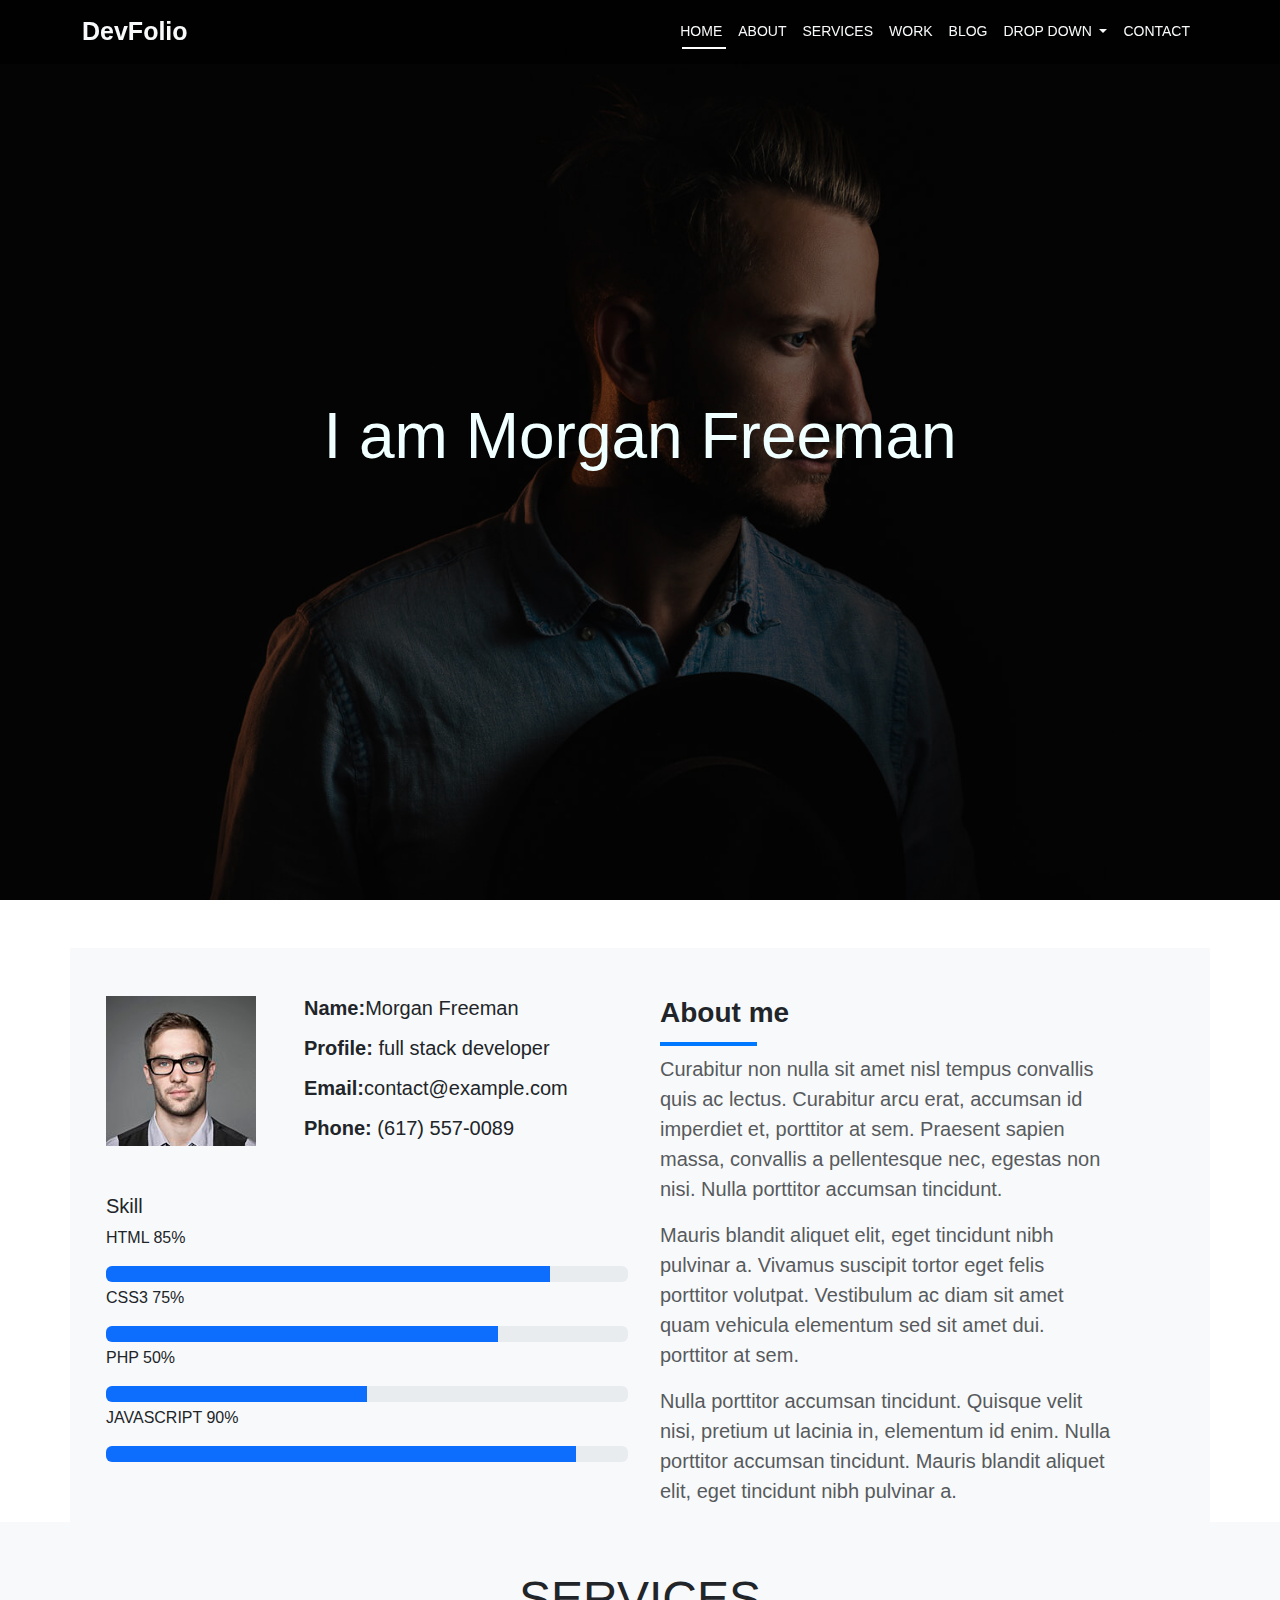
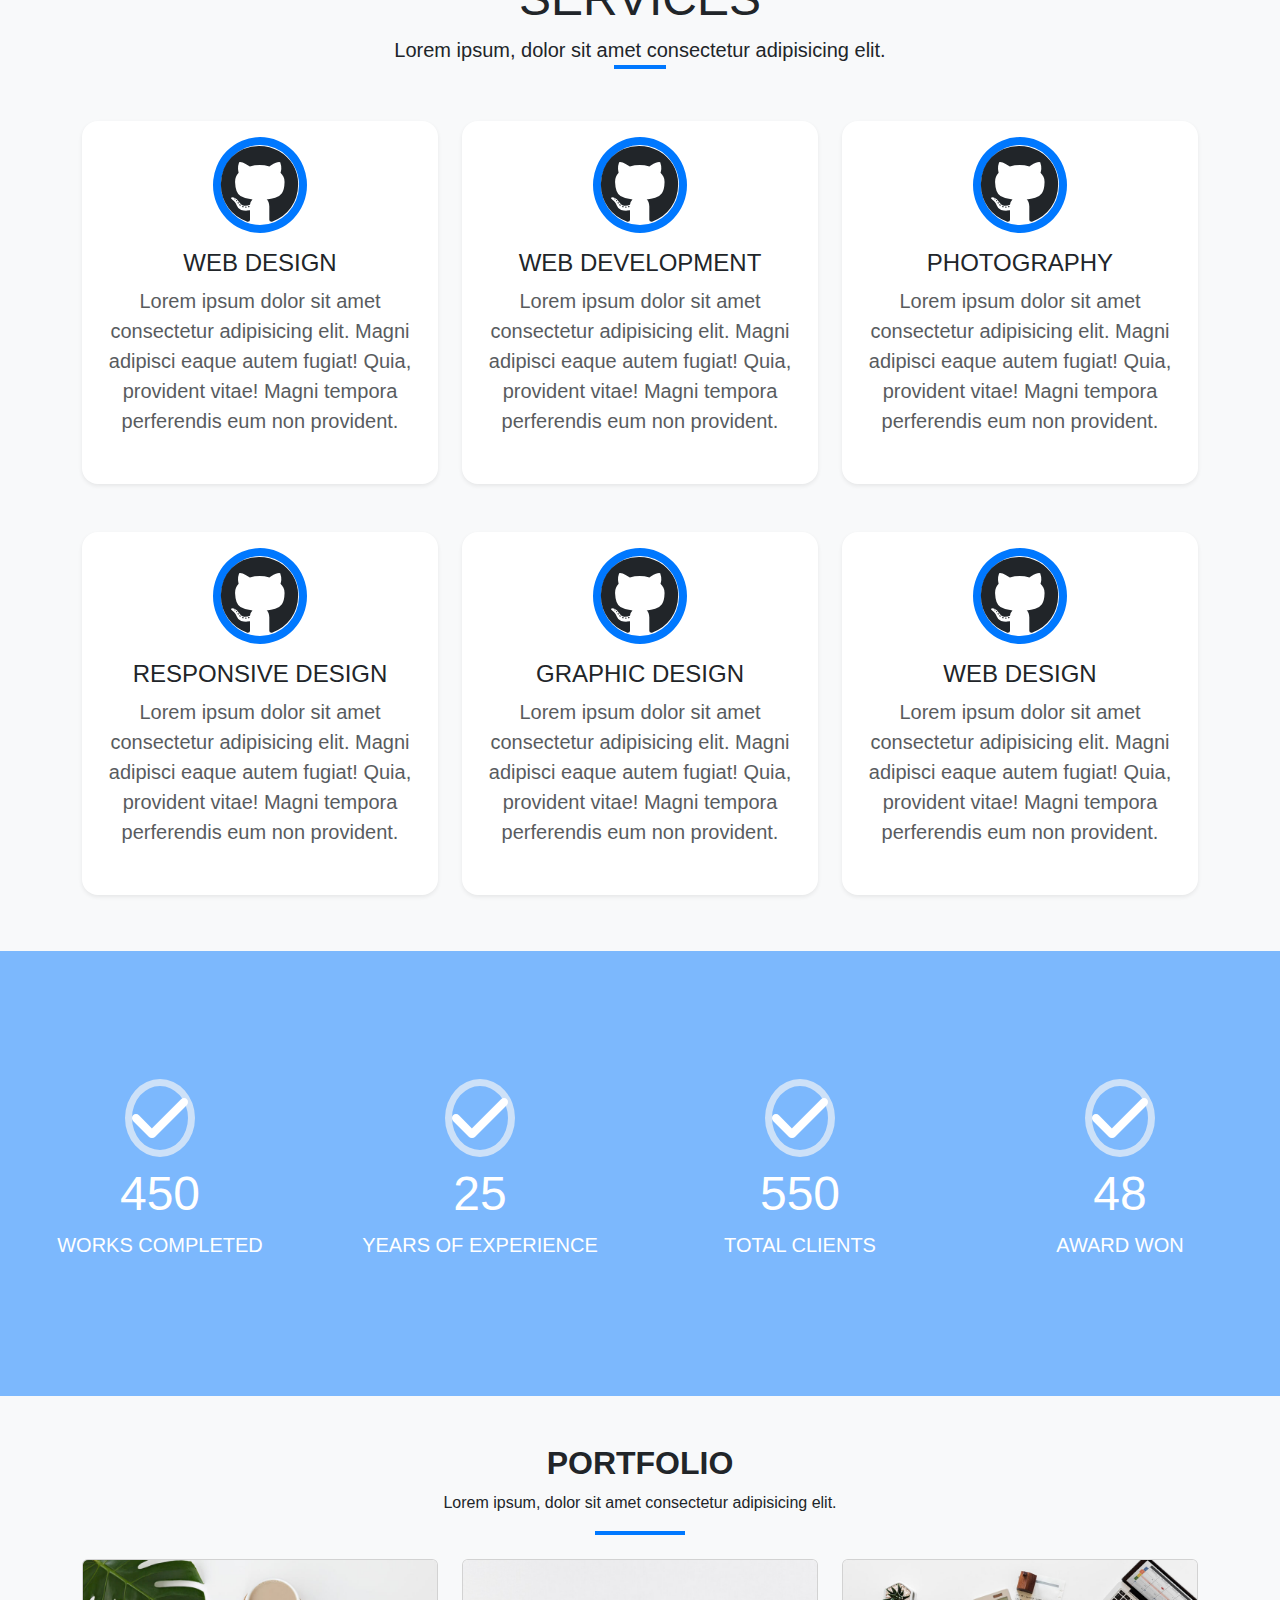
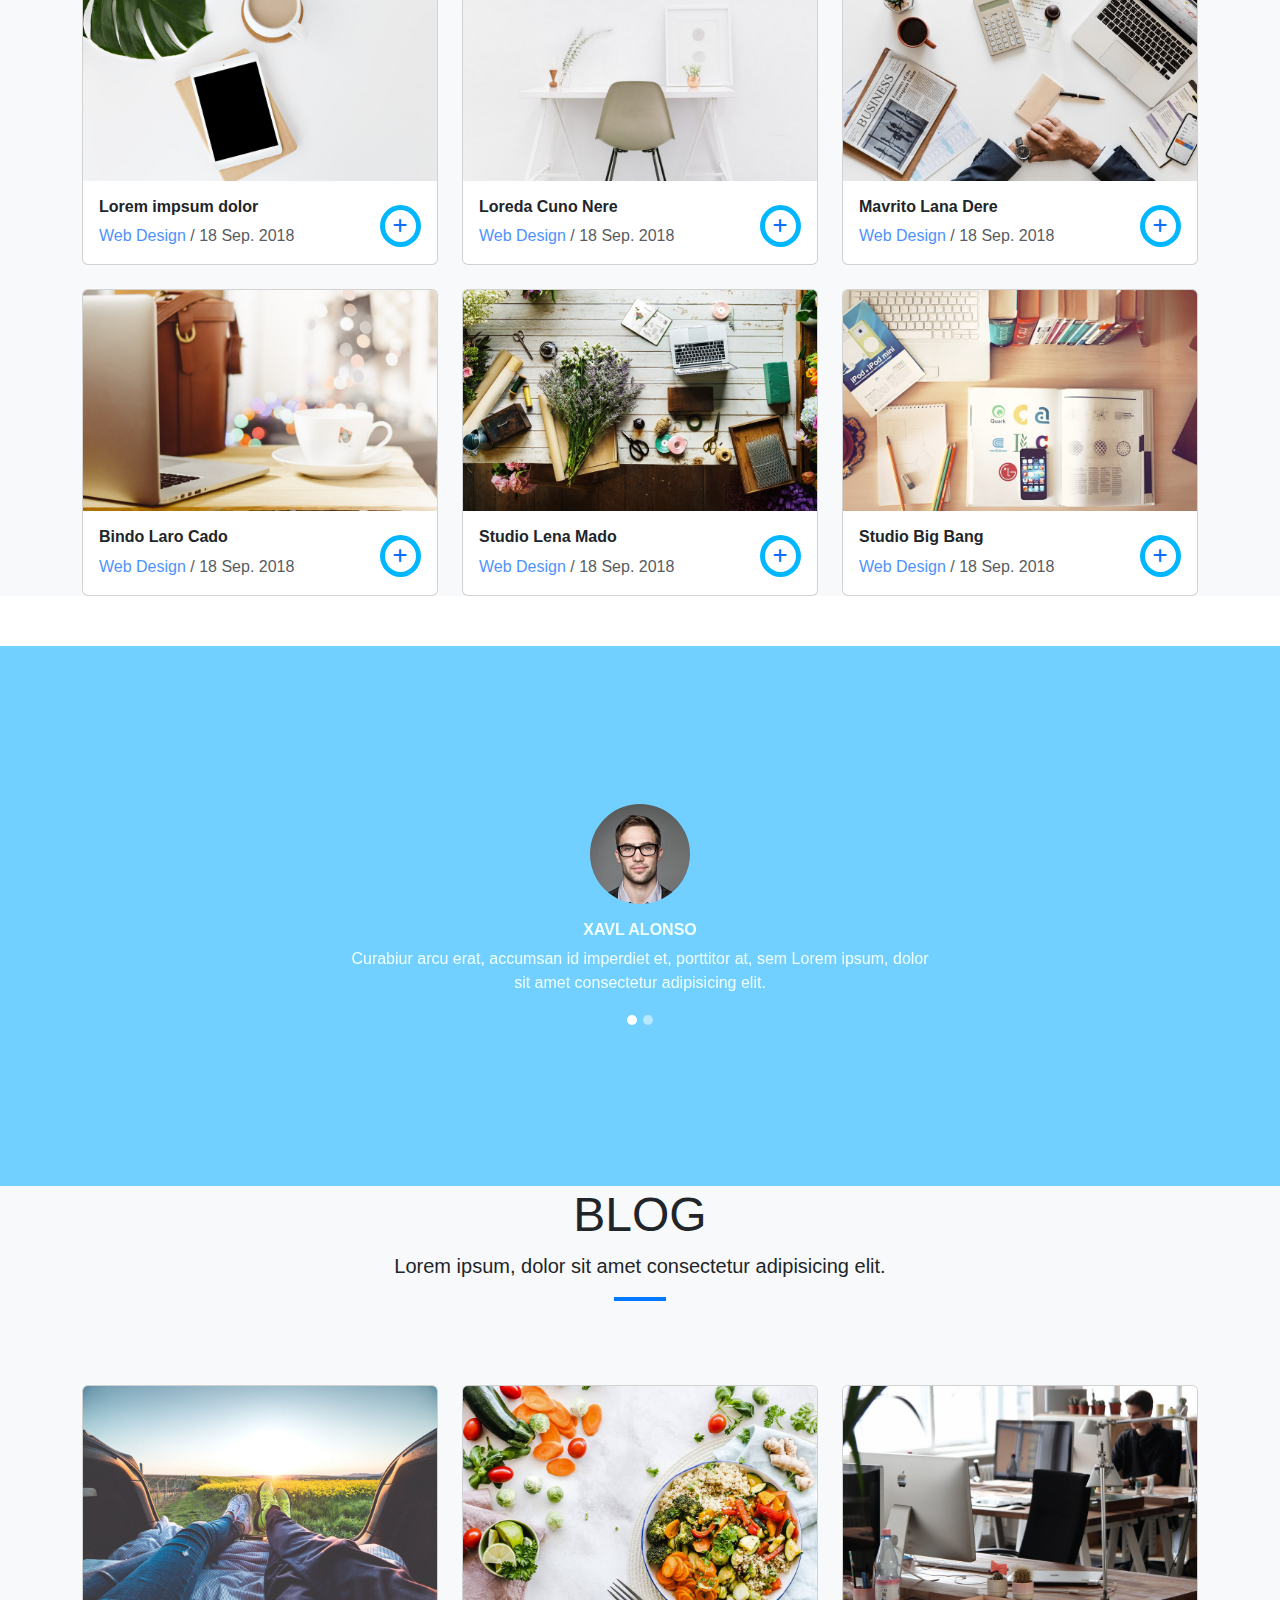
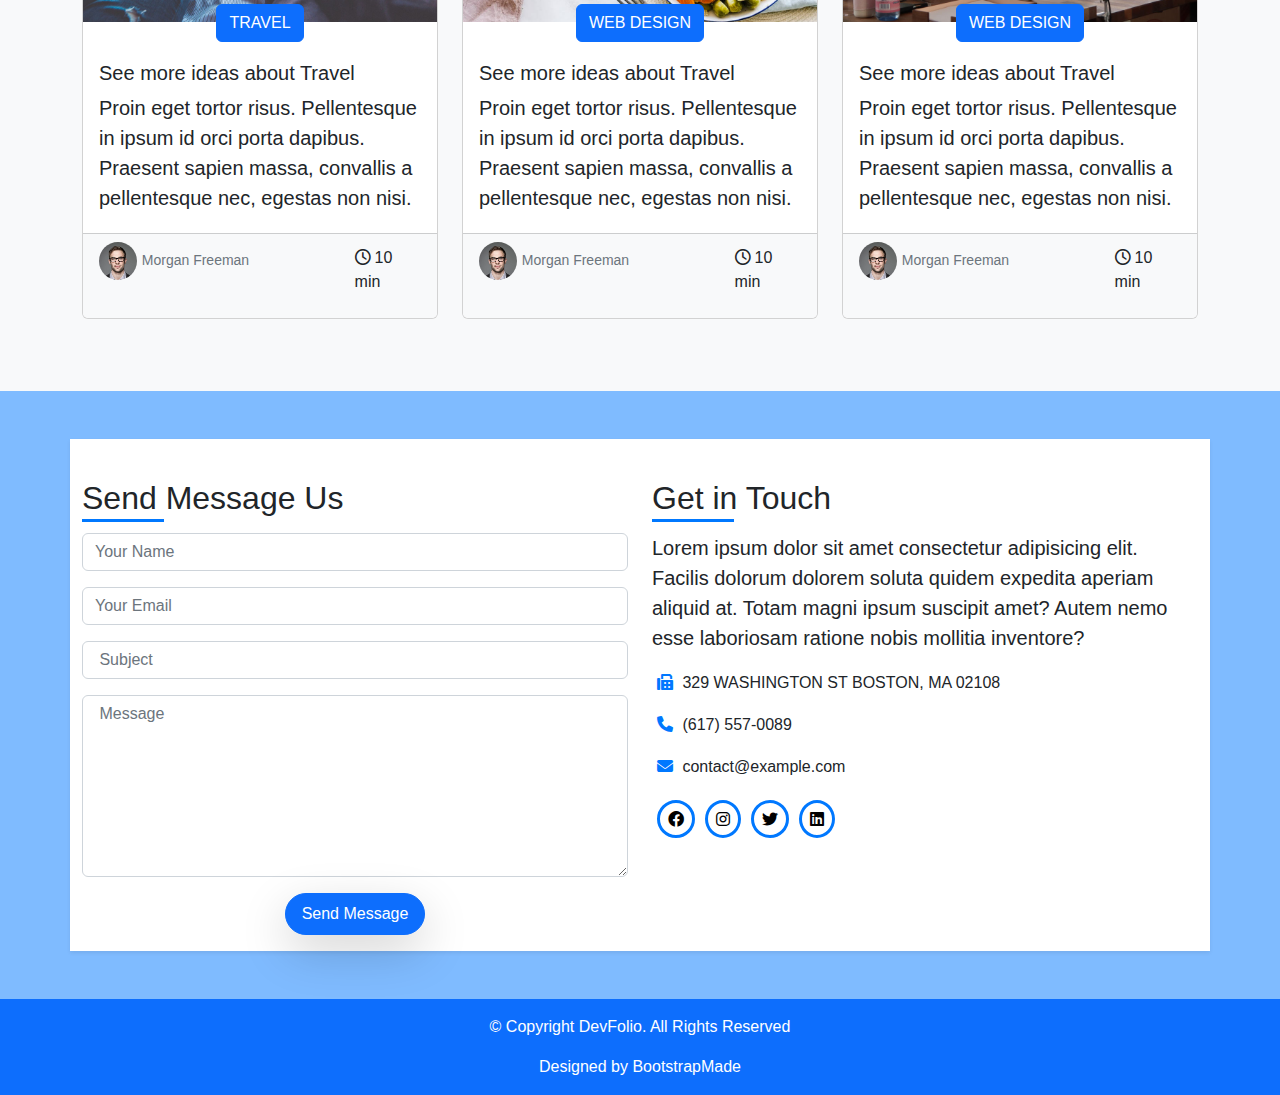
==== index.html @ 90886a92 "first commit" ====
<html>
    <head>
        <meta http-equiv="Content-Type" content="text/html;charset=UTF-8">
        <link rel="stylesheet" href="css/all.min.css">
        <link rel="stylesheet" href="css/normalize.css">
        <link rel="stylesheet" href="css/bootstrap.min.css">
        <link rel="stylesheet" href="css/style.css">
      <title>fahmy</title>
    </head>
    <body>
        <!-- start-nav -->
        <nav class="navbar fixed-top navbar-expand-lg  ">
          <div class="container ">
              <a class="navbar-brand text-light" href="#">DevFolio</a>
              <button class="navbar-toggler text-bg-light" type="button" data-bs-toggle="collapse"
                  data-bs-target="#navbarSupportedContent" aria-controls="navbarSupportedContent" aria-expanded="false"
                  aria-label="Toggle navigation">
                  <span class="navbar-toggler-icon"></span>
              </button>
              <div class="collapse text-white navbar-collapse" id="navbarSupportedContent">
                  <ul class="navbar-nav ms-auto  mb-2 mb-lg-0">
                      <li class="nav-item">
                          <a class="nav-link  text-light active" aria-current="page" href="#Home">HOME</a>
                      </li>
                      <li class="nav-item">
                          <a class="nav-link  text-light" href="#ABOUT">ABOUT</a>
                      </li>
                      <li class="nav-item">
                          <a class="nav-link  text-light" href="#SERVICES">SERVICES</a>
                      </li>
                      <li class="nav-item">
                          <a class="nav-link  text-light" href="#WORK">WORK</a>
                      </li>
                      <li class="nav-item">
                          <a class="nav-link  text-light" href="#BLOG">BLOG</a>
                      </li>
  
                      <li class="nav-item dropdown">
                          <a class="nav-link dropdown-toggle  text-light" href="#" role="button" data-bs-toggle="dropdown"
                              aria-expanded="false">
                              DROP DOWN
                          </a>
                          <ul class="dropdown-menu">
                              <li><a class="dropdown-item " href="#"> Drop Down 1</a></li>
                              <a class="nav-link dropdown-toggle  " href="#" role="button" data-bs-toggle="dropdown"
                                  aria-expanded="false">
                                  Deep Drop Down
                              </a>
                              <li><a class="dropdown-item" href="#"> Drop Down 2</a></li>
                              <li><a class="dropdown-item" href="#"> Drop Down 3</a></li>
                              <li><a class="dropdown-item" href="#"> Drop Down 4</a></li>
                          </ul>
                      </li>
                      <li class="nav-item">
                          <a class="nav-link  text-light" href="#CONTACT">CONTACT</a>
                      </li>
  
                  </ul>
              </div>
          </div>
      </nav>
        <!-- end nav -->
        <!-- start header -->
        <header >
            <div class="section ">
            <div class=" container w-100 h-100 text-center d-flex align-items-center  justify-content-center ">
                <div class="row  justify-content-center ">
                    <div class="col-md-12 pb-1  " >
                        <h1 class="fa-4x p-1">I am Morgan Freeman</h1>
                    </div>
                    <div class="col-md-5  ">
                        <p></p>
                    </div>
                </div>
            </div>
            </div>
        </header>
        <!-- end header -->
        <!-- start ABOUT -->
        <section class="About bg-white " id="ABOUT">
            <div class="container bg-light   mt-2 ">
              <div class="row mt-5">
                
                <div class="col-md-6 col-sm-12">
                  <div class="text d-flex">
                  
                  <img src="assignment6-images/testimonial-2.jpg" class="w-20  pt-5 ps-4 pb-5 rounded-3" alt="">
                  
                  
                
                   <div class="fot pt-5 ps-5">
                  <h5 class="fw-bolder">     Name:<span class="lead">Morgan Freeman</span></h5> 
                  <h5 class="fw-bolder pt-2">Profile: <span class="lead">full stack developer</span></h5> 
                  <h5 class="fw-bolder pt-2">Email:<span class="lead">contact@example.com</span></h5> 
                  <h5 class="fw-bolder pt-2">Phone: <span class="lead">(617) 557-0089</span></h5> 
                   </div>
                </div>
                  
                  <div class="text mb-1 ms-4">
                    <h5>Skill</h5>
                  <p>HTML 85%</p>
                <div class=" progress ">
                  <div class="progress-bar lead" role="progressbar" aria-label="Basic example" style="width: 85% " aria-valuenow="25" aria-valuemin="0" aria-valuemax="100"></div>
                </div>
                </div>
                <div class="text mb-1 ms-4">
                  <p>CSS3 75%</p>
                <div class="progress">
                  <div class="progress-bar" role="progressbar" aria-label="Basic example" style="width: 75%" aria-valuenow="25" aria-valuemin="0" aria-valuemax="100"></div>
                </div>
                </div>
                <div class="text mb-1 ms-4">
                  <p>PHP 50%</p>
                <div class="progress"> 
                  <div class="progress-bar" role="progressbar" aria-label="Basic example" style="width: 50%" aria-valuenow="25" aria-valuemin="0" aria-valuemax="100"></div>
                </div>
                </div>
                <div class="text mb-1 ms-4">
                  <p>JAVASCRIPT 90%</p>
                <div class="progress">
                  <div class="progress-bar" role="progressbar" aria-label="Basic example" style="width: 90%" aria-valuenow="25" aria-valuemin="0" aria-valuemax="100"></div>
                </div>
                </div>
                  
                
                  
                

                </div>
                <div class="test col-md-5 col-sm-12 ms-2">
                  <h3 class=" fw-bolder pt-5 pb-1">About me</h3>
                  <div class="lll"></div>
                  <p  class="opacity-75 lead pt-2" >Curabitur non nulla sit amet nisl tempus convallis quis ac lectus. Curabitur arcu erat, accumsan id imperdiet et, porttitor at sem. Praesent sapien massa, convallis a pellentesque nec, egestas non nisi. Nulla porttitor accumsan tincidunt.</p>
                  <p class="opacity-75 lead">Mauris blandit aliquet elit, eget tincidunt nibh pulvinar a. Vivamus suscipit tortor eget felis porttitor volutpat. Vestibulum ac diam sit amet quam vehicula elementum sed sit amet dui. porttitor at sem.</p>
                  <p class="opacity-75 lead" >Nulla porttitor accumsan tincidunt. Quisque velit nisi, pretium ut lacinia in, elementum id enim. Nulla porttitor accumsan tincidunt. Mauris blandit aliquet elit, eget tincidunt nibh pulvinar a.</p>
                </div>
  
            
              </div>
            </div>
          </section>
            <!-- end ABOUT -->
             <!-- start SERVICES -->
             <section id="SERVICES" class="SERVICES -ctextenter py-5 bg-light text-center">
              <div class="address">
                  <h2 class=" fa-3x ">SERVICES</h2>
                  <p class="sr-border lead ">Lorem ipsum, dolor sit amet consectetur adipisicing elit.</p>
              </div>
      
              <div class="container py-4">
                  <div class="row">
                      <div class="col-md-4 my-3    ">
                          <div class="item  border-light bg-white shadow-sm rounded-4 px-3">
                              <i class="fa-brands fa-github fa-5x mt-3 "></i>
                              <h4 class=" pt-3 ">WEB DESIGN</h4>
                              <p class="lead pb-5 opacity-75 ">Lorem ipsum dolor sit amet consectetur
                                  adipisicing elit. Magni adipisci eaque autem
                                  fugiat! Quia, provident vitae! Magni tempora perferendis eum non provident.</p>
                          </div>
      
                      </div>
                      <div class="col-md-4 my-3    ">
                          <div class="item  border-light bg-white shadow-sm rounded-4 px-3">
                              <i class="fa-brands fa-github fa-5x mt-3 "></i>
                              <h4 class=" pt-3 ">WEB DEVELOPMENT</h4>
                              <p class="lead pb-5 opacity-75 ">Lorem ipsum dolor sit amet consectetur
                                  adipisicing elit. Magni adipisci eaque autem
                                  fugiat! Quia, provident vitae! Magni tempora perferendis eum non provident.</p>
                          </div>
                      </div>
                      <div class="col-md-4 my-3    ">
                          <div class="item  border-light bg-white shadow-sm rounded-4 px-3">
                              <i class="fa-brands fa-github fa-5x mt-3 "></i>
                              <h4 class=" pt-3 ">PHOTOGRAPHY</h4>
                              <p class="lead pb-5 opacity-75">Lorem ipsum dolor sit amet consectetur
                                  adipisicing elit. Magni adipisci eaque autem
                                  fugiat! Quia, provident vitae! Magni tempora perferendis eum non provident.</p>
                          </div>
                      </div>
                      <div class="col-md-4 my-3    ">
                          <div class="item  border-light bg-white shadow-sm rounded-4 px-3">
                              <i class="fa-brands fa-github fa-5x mt-3 "></i>
                              <h4 class=" pt-3 ">RESPONSIVE DESIGN</h4>
                              <p class="lead pb-5 opacity-75 ">Lorem ipsum dolor sit amet consectetur
                                  adipisicing elit. Magni adipisci eaque autem
                                  fugiat! Quia, provident vitae! Magni tempora perferendis eum non provident.</p>
                          </div>
                      </div>
                      <div class="col-md-4 my-3    ">
                          <div class="item  border-light bg-white shadow-sm rounded-4 px-3">
                              <i class="fa-brands fa-github fa-5x mt-3 "></i>
                              <h4 class=" pt-3 ">GRAPHIC DESIGN</h4>
                              <p class="lead pb-5 opacity-75 ">Lorem ipsum dolor sit amet consectetur
                                  adipisicing elit. Magni adipisci eaque autem
                                  fugiat! Quia, provident vitae! Magni tempora perferendis eum non provident.</p>
                          </div>
                      </div>
                      <div class="col-md-4 my-3    ">
                          <div class="item  border-light bg-white shadow-sm rounded-4 px-3">
                              <i class="fa-brands fa-github fa-5x mt-3 "></i>
                              <h4 class=" pt-3 ">WEB DESIGN</h4>
                              <p class="lead pb-5 opacity-75 ">Lorem ipsum dolor sit amet consectetur
                                  adipisicing elit. Magni adipisci eaque autem
                                  fugiat! Quia, provident vitae! Magni tempora perferendis eum non provident.</p>
                          </div>
                      </div>
                  </div>
              </div>
      
              <div class="container-fluid WORKS py-5 ">
                  <div class="counters">
                      <div class="row  py-5">
                          <div class="col-sm-3 my-4">
                              <i class="fa-solid fa-check fa-4x my-2"></i>
                              <h3 class="fa-3x text-white">450</h3>
                              <p class="lead text-white">WORKS COMPLETED</p>
                          </div>
                          <div class="col-sm-3  my-4">
                              <i class="fa-solid fa-check fa-4x my-2"></i>
                              <h3 class="fa-3x text-white">25</h3>
                              <p class="lead text-white">YEARS OF EXPERIENCE</p>
                          </div>
                          <div class="col-sm-3  my-4">
                              <i class="fa-solid fa-check fa-4x my-2"></i>
                              <h3 class="fa-3x text-white">550</h3>
                              <p class="lead text-white">TOTAL CLIENTS</p>
                          </div>
                          <div class="col-sm-3  my-4">
                              <i class="fa-solid fa-check fa-4x my-2"></i>
                              <h3 class="fa-3x text-white">48</h3>
                              <p class="lead text-white">AWARD WON</p>
                          </div>
                      </div>
                  </div>
              </div>
          </section>
            <!-- end SERVICES -->
            <!-- start WORK -->
            <section class="work bg-light" id="WORK">
              <div class="parent text-center">
                <h2 class="fw-bolder">PORTFOLIO</h2>
                <p>Lorem ipsum, dolor sit amet consectetur adipisicing elit.</p>
                <div class="lll"></div>
              </div>
              <div class="container bg-light   mt-2   ">
              <div class="row  g-4  ">
                <div class="col-md-4 col-sm-6">
                  <div class="card " >
                    <div class="mmm">
                    <img src="assignment6-images/work-1.jpg" class="card-img-top" alt="...">
                    </div>
                    <div class="card-body d-flex justify-content-between">
                      <div class="tet">
                      <h6 class="card-title fw-bolder">Lorem impsum dolor</h6>
                      <p class="card-text opacity-75"><span class="text-primary" >Web Design </span>/ 18 Sep. 2018</p>
                      </div>
                      <div class="tpt pt-2">
                      <i class="fa-solid fa-plus fa-1x p-2 text-primary"></i>
                      </div>
                    </div>
                  </div>
                </div>
                <div class="col-md-4 col-sm-6">
                  <div class="card" >
                    <div class="mmm">
                    <img src="assignment6-images/work-2.jpg" class="card-img-top" alt="...">
                    </div>
                    <div class="card-body d-flex justify-content-between">
                      <div class="tet">
                      <h6 class="card-title fw-bolder">Loreda Cuno Nere</h6>
                      <p class="card-text opacity-75"><span class="text-primary" >Web Design </span>/ 18 Sep. 2018</p>
                      </div>
                      <div class="tpt pt-2">
                      <i class="fa-solid fa-plus fa-1x p-2 text-primary"></i>
                      </div>
                    </div>
                  </div>
                </div>
                <div class="col-md-4 col-sm-6">
                  <div class="card">
                    <div class="mmm">
                    <img src="assignment6-images/work-3.jpg" class="card-img-top" alt="...">
                    </div>
                    <div class="card-body d-flex justify-content-between">
                      <div class="tet">
                      <h6 class="card-title fw-bolder">Mavrito Lana Dere</h6>
                      <p class="card-text opacity-75"><span class="text-primary" >Web Design </span>/ 18 Sep. 2018</p>
                      </div>
                      <div class="tpt pt-2">
                      <i class="fa-solid fa-plus fa-1x p-2 text-primary"></i>
                      </div>
                    </div>
                  </div>
                </div>
                <div class="col-md-4 col-sm-6">
                  <div class="card">
                    <div class="mmm">
                    <img src="assignment6-images/work-4.jpg" class="card-img-top" alt="...">
                    </div>
                    <div class="card-body d-flex justify-content-between">
                      <div class="tet">
                      <h6 class="card-title fw-bolder">Bindo Laro Cado</h6>
                      <p class="card-text opacity-75"><span class="text-primary" >Web Design </span>/ 18 Sep. 2018</p>
                      </div>
                      <div class="tpt pt-2">
                      <i class="fa-solid fa-plus fa-1x p-2 text-primary"></i>
                      </div>
                    </div>
                  </div>
                </div>
                <div class="col-md-4 col-sm-6">
                  <div class="card" >
                    <div class="mmm">
                    <img src="assignment6-images/work-5.jpg" class="card-img-top" alt="...">
                    </div>
                    <div class="card-body d-flex justify-content-between">
                      <div class="tet">
                      <h6 class="card-title fw-bolder">Studio Lena Mado</h6>
                      <p class="card-text opacity-75"><span class="text-primary" >Web Design </span>/ 18 Sep. 2018</p>
                      </div>
                      <div class="tpt pt-2">
                      <i class="fa-solid fa-plus fa-1x p-2 text-primary"></i>
                      </div>
                    </div>
                  </div>
                </div>
                <div class="col-md-4 col-sm-6">
                  <div class="card">
                    <div class="mmm">
                    <img src="assignment6-images/work-6.jpg" class="card-img-top" alt="...">
                    </div>
                    <div class="card-body d-flex justify-content-between">
                      <div class="tet">
                      <h6 class="card-title fw-bolder">Studio Big Bang</h6>
                      <p class="card-text opacity-75"><span class="text-primary" >Web Design </span>/ 18 Sep. 2018</p>
                      </div>
                      <div class="tpt pt-2">
                      <i class="fa-solid fa-plus fa-1x p-2 text-primary"></i>
                      </div>
                    </div>
                  </div>
                </div>
              </div>
              </div>
            </section>
            <div class="eee">
              <div class="eae text-center d-flex align-items-center">
                <div id="carouselExampleIndicators" class="carousel w-50 mx-auto  slide" data-bs-ride="true">
                  <div class=" ride carousel-indicators">
                    <button   type="button" data-bs-target="#carouselExampleIndicators " data-bs-slide-to="0" class="active "  aria-current="true" aria-label="Slide 1"></button>
                    <button type="button" data-bs-target="#carouselExampleIndicators" data-bs-slide-to="1" aria-label="Slide 2"></button>

                  </div>
                  <div class="carousel-inner">
                    <div class="carousel-item active">
                    <div class="client-feedback p-4 ">
                      <img src="assignment6-images/testimonial-2.jpg" class="client-img" alt="">
                      <h6 class="fw-bolder pt-3">XAVL ALONSO</h6>
                      <P class="pb-3">Curabiur arcu erat, accumsan id imperdiet et, porttitor at, sem Lorem ipsum, dolor sit amet consectetur adipisicing elit.</P>
                    </div>
                    
                    </div>
                    <div class="carousel-item">
                      <div class="client-feedback p-4 ">
                        <img src="assignment6-images/testimonial-4.jpg" class="client-img" alt="">
                        <h6 class="fw-bolder pt-3">MARTA SOCRATE</h6>
                        <P class="pb-3">Curabiur arcu erat, accumsan id imperdiet et, porttitor at, sem Lorem ipsum, dolor sit amet consectetur adipisicing elit.</P>
                      </div>
                    </div>
                    
                  </div>
                
                </div>
              </div>

            </div>
            <!-- end WORK -->
            <!-- start BLOG -->
            <section id="BLOG" class="BLOG bg-light pb-5">
              <div class="address text-center pb-5">
                  <h2 class=" fa-3x   ">BLOG</h2>
                  <p class="sr-border lead   pb-3 ">Lorem ipsum, dolor sit amet consectetur adipisicing elit.</p>
              </div>
              <div class="container py-4">
                  <div class="row row-cols-1 row-cols-md-3 g-4">
                      <div class="col-lg-4">
                          <div class="card h-100">
                              <a href="blog.html"> <img src="assignment6-images/post-1.jpg" class="card-img-top"
                                      alt="..."></a>
                              <div class="card-body">
                                  <div class="btn-par mt-0 pt-0">
                                      <div class="btn-chil d-flex justify-content-center translate-middle-y ">
                                          <button type="button" class="btn btn-primary fa-1x ">TRAVEL</button>
                                      </div>
                                  </div>
      
                                  <h5 class="card-title hov">See more ideas about Travel</h5>
                                  <p class="card-text lead pb-1">Proin eget tortor risus. Pellentesque in ipsum id orci porta
                                      dapibus. Praesent sapien massa, convallis a pellentesque nec, egestas non nisi.</p>
                              </div>
                              <div class="card-footer bg-light d-flex justify-content-between">
                                  <div class="image">
                                      <img src="assignment6-images/testimonial-2.jpg" class=" rounded-circle" alt="">
                                      <small class=" hov text-muted  "> Morgan Freeman</small>
                                  </div>
                                  <p class="pt-1">  <i class="fa-regular fa-clock pe-1"></i><span>10 min</span> </p>
                              </div>
                          </div>
                      </div>
                      <div class="col-lg-4">
                          <div class="card h-100">
                              <a href="blog.html"> <img src="assignment6-images/post-2.jpg" class="card-img-top" alt="...">
                              </a>
                              <div class="card-body">
                                  <div class="btn-par mt-0 pt-0">
                                      <div class="btn-chil d-flex justify-content-center translate-middle-y ">
                                          <button type="button" class="btn btn-primary fa-1x "> WEB DESIGN </button>
                                      </div>
                                  </div>
      
                                  <h5 class="card-title hov">See more ideas about Travel</h5>
                                  <p class="card-text lead pb-1">Proin eget tortor risus. Pellentesque in ipsum id orci porta
                                      dapibus. Praesent sapien massa, convallis a pellentesque nec, egestas non nisi.</p>
                              </div>
                              <div class="card-footer bg-light d-flex justify-content-between">
                                  <div class="image">
                                      <img src="assignment6-images/testimonial-2.jpg" class=" rounded-circle" alt="">
                                      <small class="text-muted hov"> Morgan Freeman</small>
                                  </div>
                                  <p class="pt-1">  <i class="fa-regular fa-clock pe-1"></i><span>10 min</span> </p>
                              </div>
                          </div>
                      </div>
                      <div class="col-lg-4">
                          <div class="card h-100">
                              <a href="blog.html"> <img src="assignment6-images/post-3.jpg" class="card-img-top"
                                      alt="..."></a>
      
                              <div class="card-body">
                                  <div class="btn-par mt-0 pt-0">
                                      <div class="btn-chil d-flex justify-content-center translate-middle-y ">
                                          <button type="button" class="btn btn-primary fa-1x ">WEB DESIGN</button>
                                      </div>
                                  </div>
      
                                  <h5 class="card-title hov">See more ideas about Travel</h5>
                                  <p class="card-text lead pb-1">Proin eget tortor risus. Pellentesque in ipsum id orci porta
                                      dapibus. Praesent sapien massa, convallis a pellentesque nec, egestas non nisi.</p>
                              </div>
                              <div class="card-footer bg-light d-flex justify-content-between">
                                  <div class="image">
                                      <img src="assignment6-images/testimonial-2.jpg" class=" rounded-circle" alt="">
                                      <small class="text-muted hov"> Morgan Freeman</small>
                                  </div>
                                  <p class="pt-1">  <i class="fa-regular fa-clock pe-1"></i><span>10 min</span> </p>
                              </div>
                          </div>
                      </div>
      
                  </div>
              </div>
      
          </section>

            <!-- end BLOG -->
             <!-- START CONTACT -->
             <section id="CONTACT" class="CONTACT overflow-hidden">
              <div class="container coll bg-white shadow-sm my-5  h-auto  ">
                  <div class="row ">
      
                      <div class="col-md-6 pt-4 ">
                          <h2 class=" my-3 ">Send Message Us</h2>
                          <div class="mb-3">
                              <input type="text" name=" Name user " class="form-control" id="exampleFormControlInput1"
                                  placeholder="Your Name">
                          </div>
                          <div class="mb-3">
                              <input type="email" name=" Name Email" class="form-control" id="exampleFormControlInput1"
                                  placeholder="Your Email">
                          </div>
                          <div class="mb-3">
                              <input type="text" name=" Name Email" class="form-control" id="exampleFormControlInput1"
                                  placeholder=" Subject">
                          </div>
                          <div class="mb-3">
                              <textarea class="form-control" placeholder=" Message" id="exampleFormControlTextarea1"
                                  rows="7"></textarea>
                          </div>
                          <div class="sent-new  text-center">
                              <button type="button" class="btn btn-primary px-3 mb-3 py-2 rounded-5  shadow-lg ">Send
                                  Message</button>
                          </div>
      
                      </div>
                      <div class="col-md-6  pt-4">
                          <h2 class="  my-3 ">Get in Touch</h2>
                          <p class="lead">Lorem ipsum dolor sit amet consectetur adipisicing elit. Facilis dolorum dolorem
                              soluta quidem expedita aperiam aliquid at. Totam magni ipsum suscipit amet? Autem nemo esse
                              laboriosam ratione nobis mollitia inventore?</p>
                          <p><i class="fas fa-fax"></i> 329 WASHINGTON ST BOSTON, MA 02108</p>
                          <p> <i class="fas fa-phone"></i> (617) 557-0089</p>
                          <p> <i class="fas fa-envelope"></i> contact@example.com</p>
                          <div class="icon d-flex">
                              <a href="#"> <i class="fa-brands fa-facebook  p-2"></i></a>
                              <a href="#"> <i class="fa-brands fa-instagram p-2"></i></a>
                              <a href="#"> <i class="fa-brands fa-twitter  p-2"></i></a>
                              <a href="#"><i class="fa-brands fa-linkedin p-2"></i></a>
                          </div>
                      </div>
                  </div>
              </div>
          </section>
             <!-- start footer -->
             <footer class="text-center bg-primary text-white w-100 pt-3 pb-3">
              <p>© Copyright DevFolio. All Rights Reserved</p>
              <span>Designed by <a href="#" class="text-white">BootstrapMade</a></span>
             </footer>     
             <!-- End footer -->
             <script src="java/bootstrap.bundle.min.js"></script>
             
    </body>
</html>
---- css/style.css ----
/* Start Global Rules */

body {
  font-family: "Roboto", sans-serif;
  
}


a {
  text-decoration: none;
}

ul {
  list-style: none;
}
/* start nav */
.navbar {
  background-color: rgba(0, 0, 0, 0.7);
  transform: scale();
}

.navbar ul li a {
  position: relative;
}

.navbar ul .active {
  position: relative;
}

.navbar ul .active::after {
  content: "";
  position: absolute;
  width: 75%;
  height: 2px;
  top: 90%;
  left: 10px;
  background-color: white;
}

.navbar ul li a::before {
  content: "";
  position: absolute;
  width: 10px;
  height: 2px;
  top: 90%;
  background-color: white;
  transition: 0.3s;
  opacity: 0;
}

.navbar {
  border-color: #4e4e4e;
}

.navbar ul li a:hover::before {
  width: 70%;
  background-color: white;
  opacity: 1;
}

.navbar .navbar-brand {
  font-size: 25px;
  font-weight: 600;
}

.navbar ul li a {
  font-weight: 500;
  text-transform: uppercase;
  font-size: 14px;
}

@media screen and (max-width:992px) {
  .navbar ul li {
      background-color: #4e4e4e;
      padding-left: 10px;
  }

  .navbar ul li a::before {
      width: 0;
      height: 0;
  }

  .navbar ul .active::after {
      width: 0;
      height: 0;
  }
}


/* end nav */
/* start header  */
header
{
    height: 100vh;
    background-image:url(../assignment6-images/hero-bg.jpg) ;
    background-size: cover;
    background-attachment:fixed ;
    background-position:center  ;
    color: azure;

}
.section
{
    background-color: rgba(0, 0, 0,0.5);
    height: 100vh;
    
}
header p::after {
    content: "";
    animation-name: test;
    animation-duration: 5s ;
    animation-iteration-count: infinite;
    font-size: 30px;
  }
  @keyframes test
  {
    0% { content: " | " ;}
    2% { content: "D | " ;}
    4% { content: "De | " ;}
    6% { content: "Dev | " ;}
    8% { content: "Deve | " ;}
    10% { content: "Devel | " ;}
    12% { content: "Develo | " ;}
    13% { content: "Develop | " ;}
    14% { content: "Develope | " ;}
    15% { content: "Developer | " ;}
    17% { content: "Develope | " ;}
    18% { content: "Develop | " ;}
    19% { content: "Develo | " ;}
    21% { content: "Devel | " ;}
    22% { content: "Deve | " ;}
    24% { content: "Dev | " ;}
    26% { content: "De | " ;}
    28% { content: "D | " ;}
    29% { content: " | " ;}
    30% { content: "D | " ;}
    31% { content: "De | " ;}
    33% { content: "Des | " ;}
    34% { content: "Desi | " ;}
    35% { content: "Desig | " ;}
    36% { content: "Desige | " ;}
    37% { content: "Desiger | " ;}
    39% { content: "Desige | " ;}
    40% { content: "Desig | " ;}
    42% { content: "Desi | " ;}
    44% { content: "Des | " ;}
    45% { content: "De | " ;}
    48% { content: "D | " ;}
    49% { content: " | " ;}
    50% { content: "p | " ;}
    55% { content: "ph | " ;}
    59% { content: "pho | " ;}
    60% { content: "phot | " ;}
    64% { content: "photo | " ;}
    65% { content: "photog | " ;}
    69% { content: "photogr | " ;}
    70% { content: "photogra | " ;}
    71% { content: "photograp | " ;}
    72% { content: "photograph | " ;}
    75% { content: "photographe | " ;}
    77% { content: "photographer | " ;}
    78% { content: "photographe | " ;}
    79% { content: "photograph | " ;}
    81% { content: "photograp | " ;}
    83% { content: "photogra | " ;}
    87% { content: "photogr | " ;}
    89% { content: "photog | " ;}
    90% { content: "photo | " ;}
    91% { content: "phot | " ;}
    93% { content: "pho | " ;}
    94% { content: "ph | " ;}
    97% { content: "p | " ;}
    100% { content: " | " ;}
  }
 
  /* end header */
  /* start ABOUT */
  .About .lll
  {
    width: 97px;
    height: 4px;
    background-color: #0078ff;
  }
  
  
  /* end ABOUT */
  /* start SERVICES */
  .address .sr-border {
    position: relative;
}

.address .sr-border::before {
    content: "";
    position: absolute;
    background-color: #0078ff;
    width: 4%;
    height: 4px;
    left: 48%;
    top: 100%;

}

.SERVICES .item i {
    border: solid 8px #0078ff;
    border-radius: 50%;
    transition: 0.5s;

}

.SERVICES .item:hover i {
    border: none;
    border: #cde1f8 9px solid;
    background-color: #0078ff;
}

.SERVICES .WORKS {
    background-image: url(../assignment6-images/counters-bg.jpg);
    background-size: cover;
    background-position: center center;
    background-attachment: fixed;
    position: relative;

}

.SERVICES .counters::after {
    content: "";
    position: absolute;
    width: 100%;
    height: 100%;
    background-color: rgba(0, 120, 255, 0.5);
    top: 0;
    left: 0;
    z-index: 0;
}

.SERVICES .counters h3 {
    z-index: 5;
    position: relative;

}

.SERVICES .counters p {
    z-index: 5;
    position: relative;

}

.SERVICES .counters i {
    z-index: 5;
    position: relative;
    color: white;
    border: 7px solid #cde1f8;
    border-radius: 50%;

}
  /* end SERVICES */




 /* start Work */
 .work i
 {
  border:solid 5PX rgb(0, 183, 255) ;
  border-radius:50% ;
 }
 .work .card .mmm
 {
  overflow: hidden;
  
  
 
 }
 .work .lll
 {
  width: 90px;
  height: 20px;
  background-color: #0078ff;
  margin: 0 auto;
 }
 .work .card:hover img
 {
   transform: scale(1.5,1.5);
   transition: all ease-in-out 1s;
   
   
   
 }
  .eee
  {
    margin-top: 50px;
   
    width: 100%;
    background-image: url(../assignment6-images/overlay-bg.jpg);
    background-size: cover;
    background-attachment:fixed ;
    background-position:center  ;
    color: azure;
  }
  .eae
  {
    width: 100%;
    height: 60%;
    
    background-color: rgba(19, 176, 255, 0.6);
  }
  .client-img
  {
    width: 100px;
    border-radius:50% ;
  }
  .eae button
  {
    border-radius: 40%;
    
  }
  .eae .ride button{
    width: 10px;
    height: 10px;
    border-radius: 50%;
  }
   /* end work */
   /* start Blog */
   .BLOG .image img {
    width: 15%;

}

.BLOG .btn-chil {
    margin-top: -15px;
    text-transform: uppercase;
}

.BLOG .hov {
    transition: 2s;
}

.BLOG .hov:hover {
    color: #0078ff;
}
  
  /* end Bold */
  /* START CONTACT */
 
  .CONTACT {
    background-image: url(../assignment6-images/overlay-bg.jpg);
    background-size: cover;
    background-position: center center;
    background-attachment: fixed;
    position: relative;
}

.CONTACT::after {

    content: "";
    position: absolute;
    background-color: rgba(0, 120, 255, 0.5);
    width: 100%;
    height: 100%;
    top: 0;
    z-index: 0;
}

.CONTACT .coll {
    position: relative;
    z-index: 5;
}

.CONTACT h2 {
    position: relative;
}

.CONTACT h2::before {
    content: "";
    background-color: #0078ff;
    width: 15%;
    height: 3px;
    position: absolute;
    bottom: -5px;
}

.CONTACT i {
    color: #0078ff;
    padding: 5px;

}

.CONTACT .icon i {
    color: black;
    border: solid 3px #0078ff;
    margin: 5px;
    border-radius: 50%;
    transition: 1s;
}

.CONTACT .icon i:hover {
    color: white;
    background-color: #0062d3;
    border: solid 3px #cde1f8;
    margin: 5px;

}
/* end CONTACT */
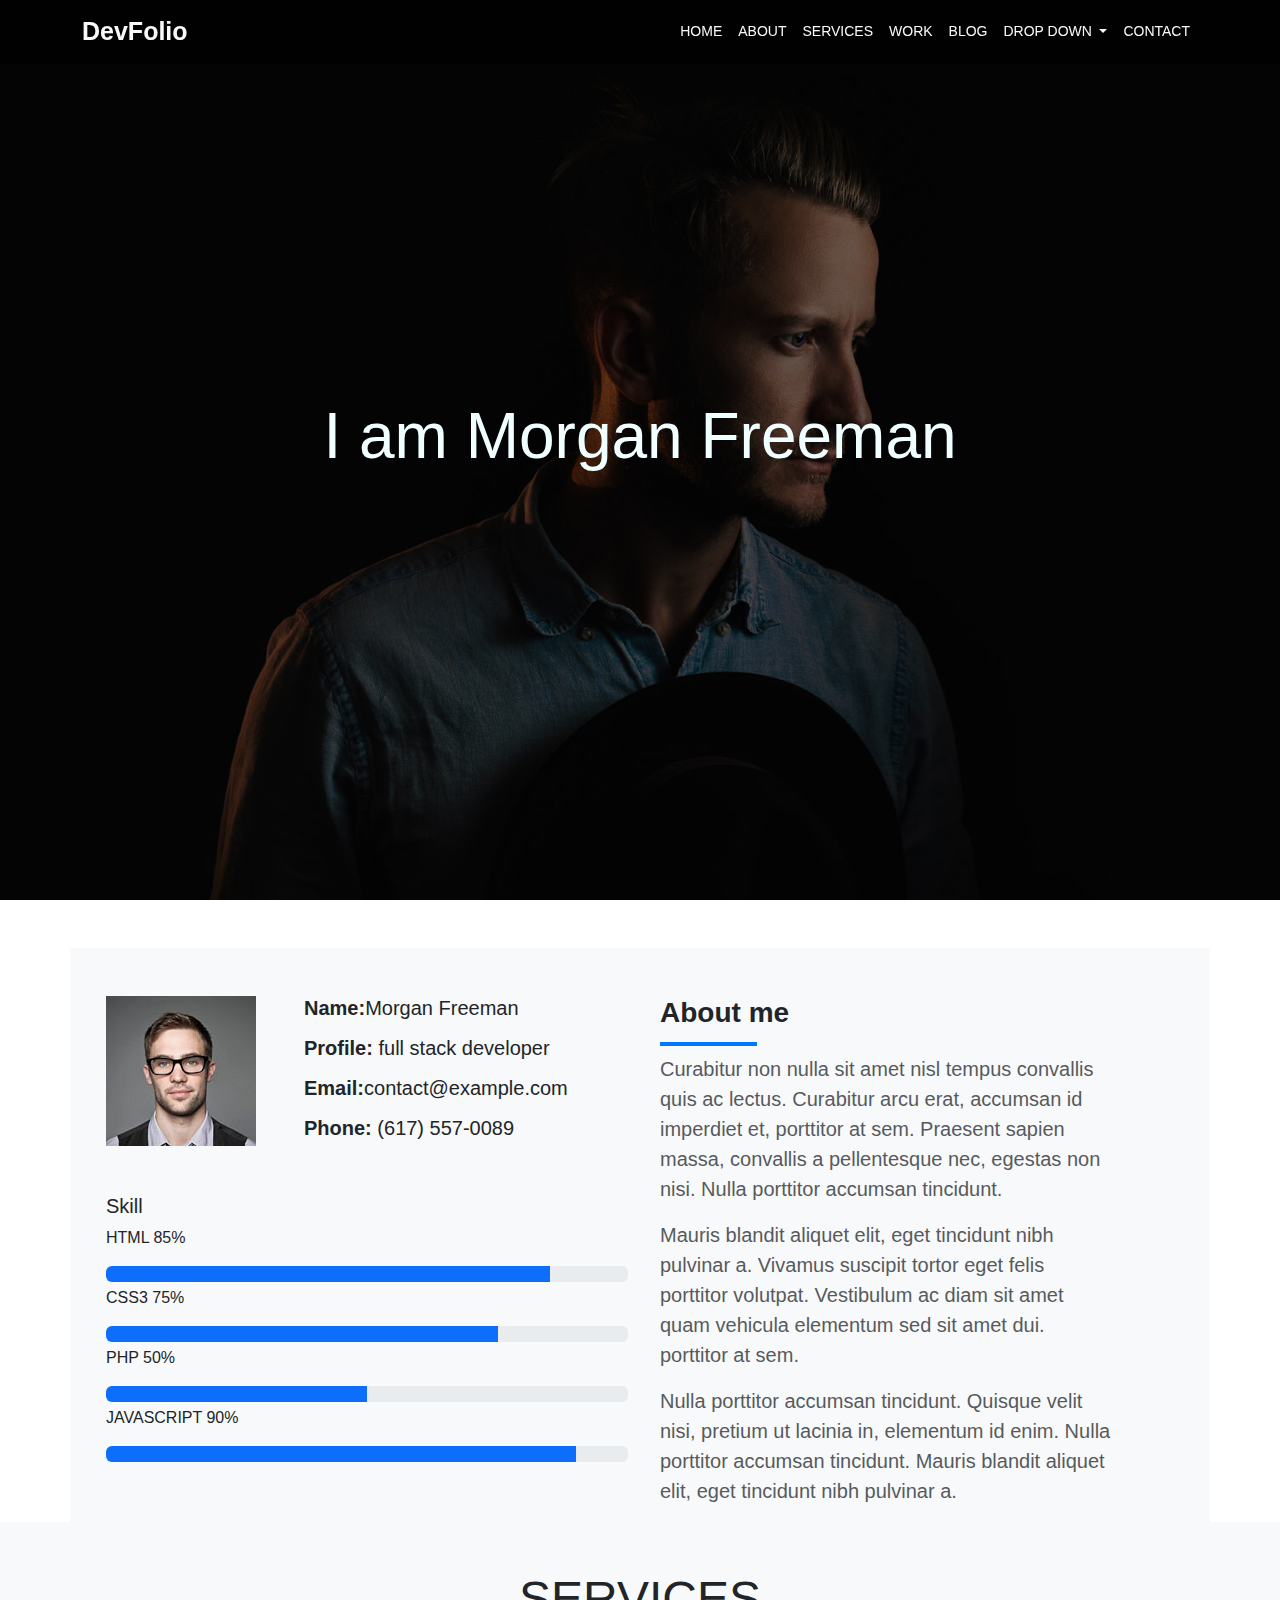
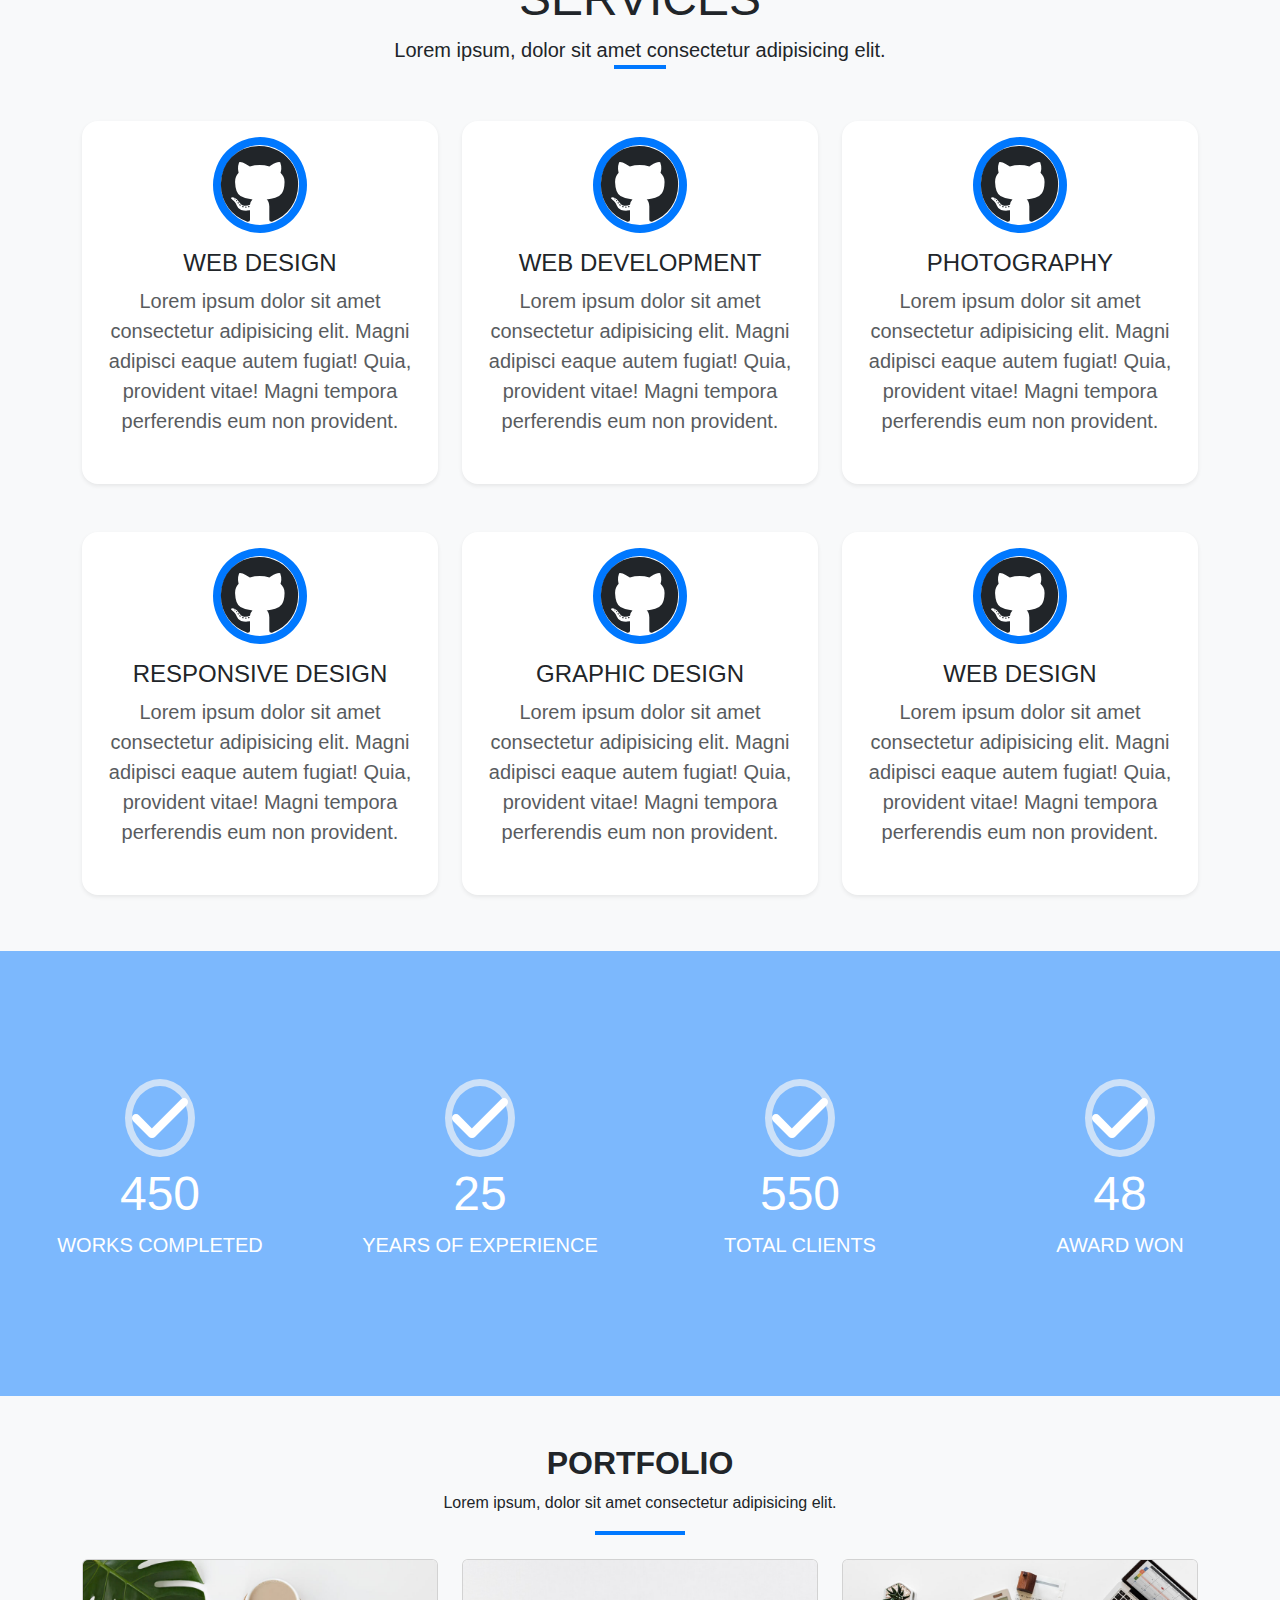
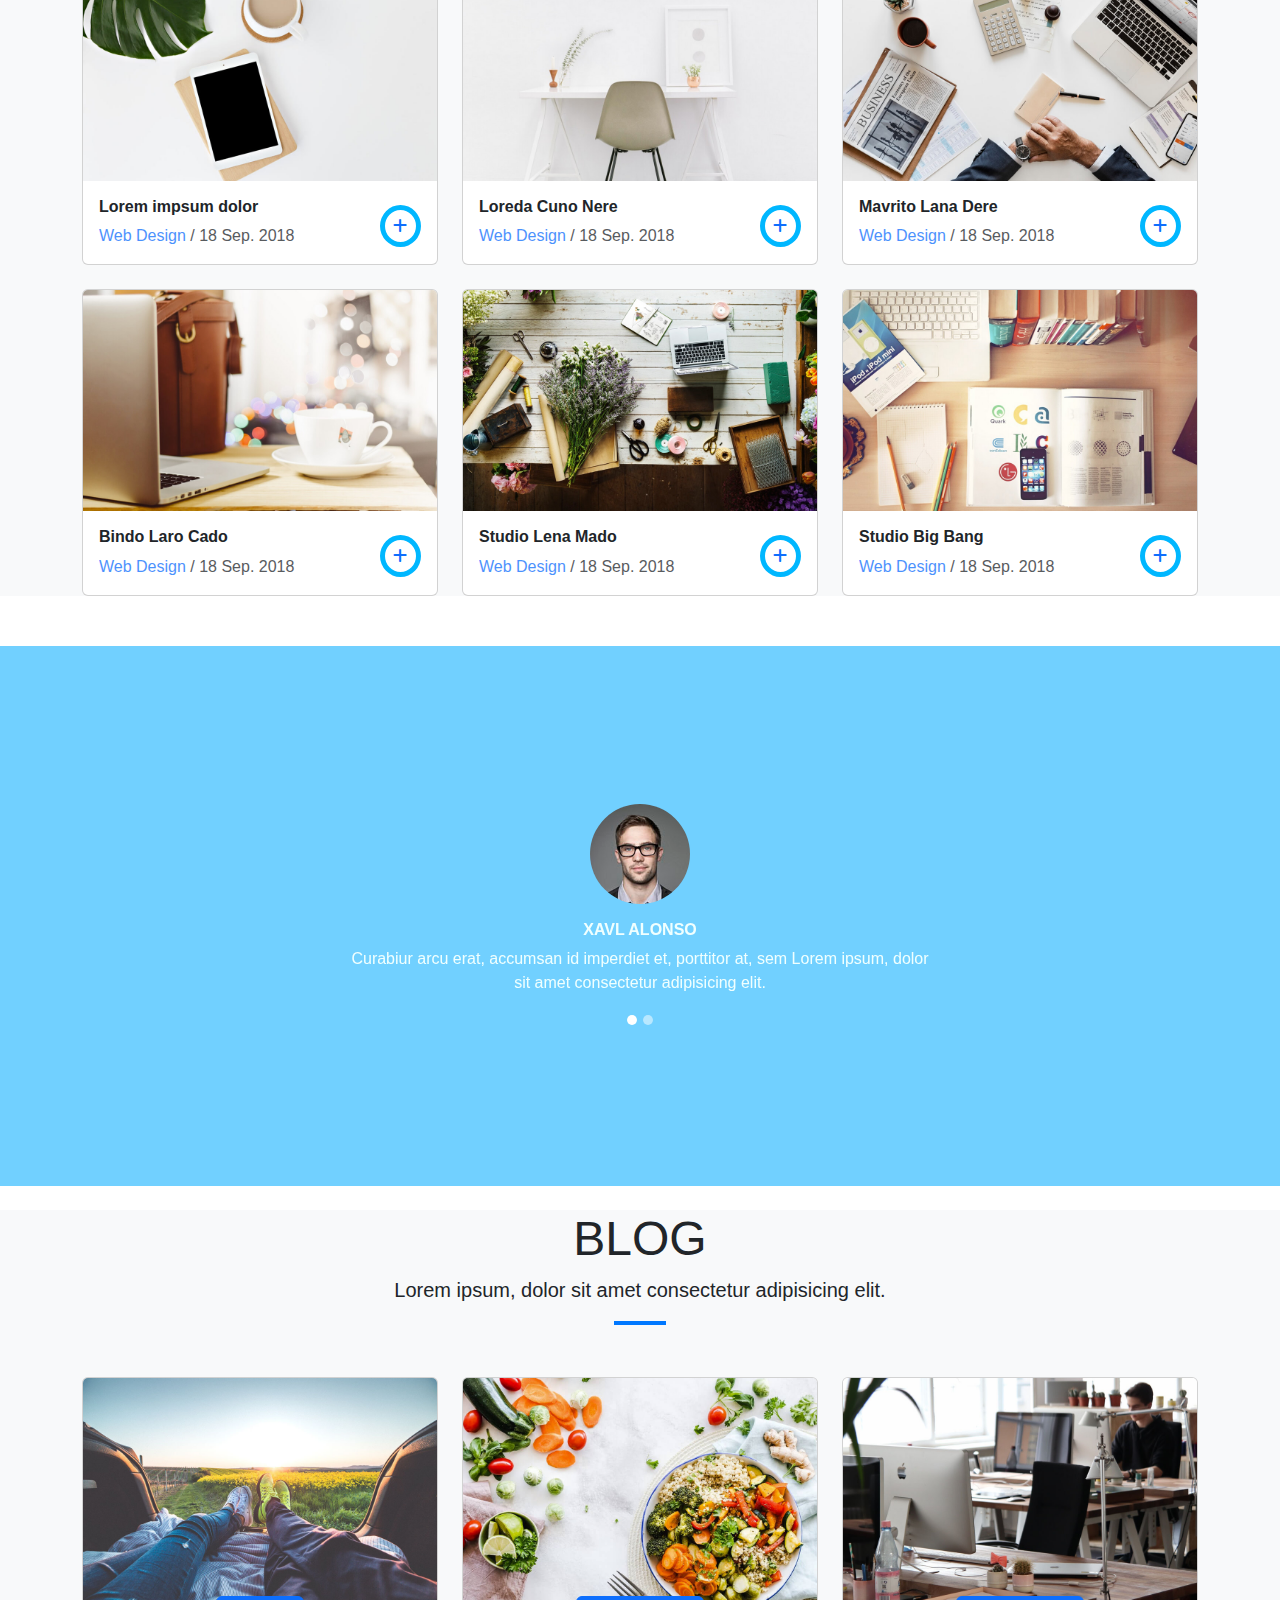
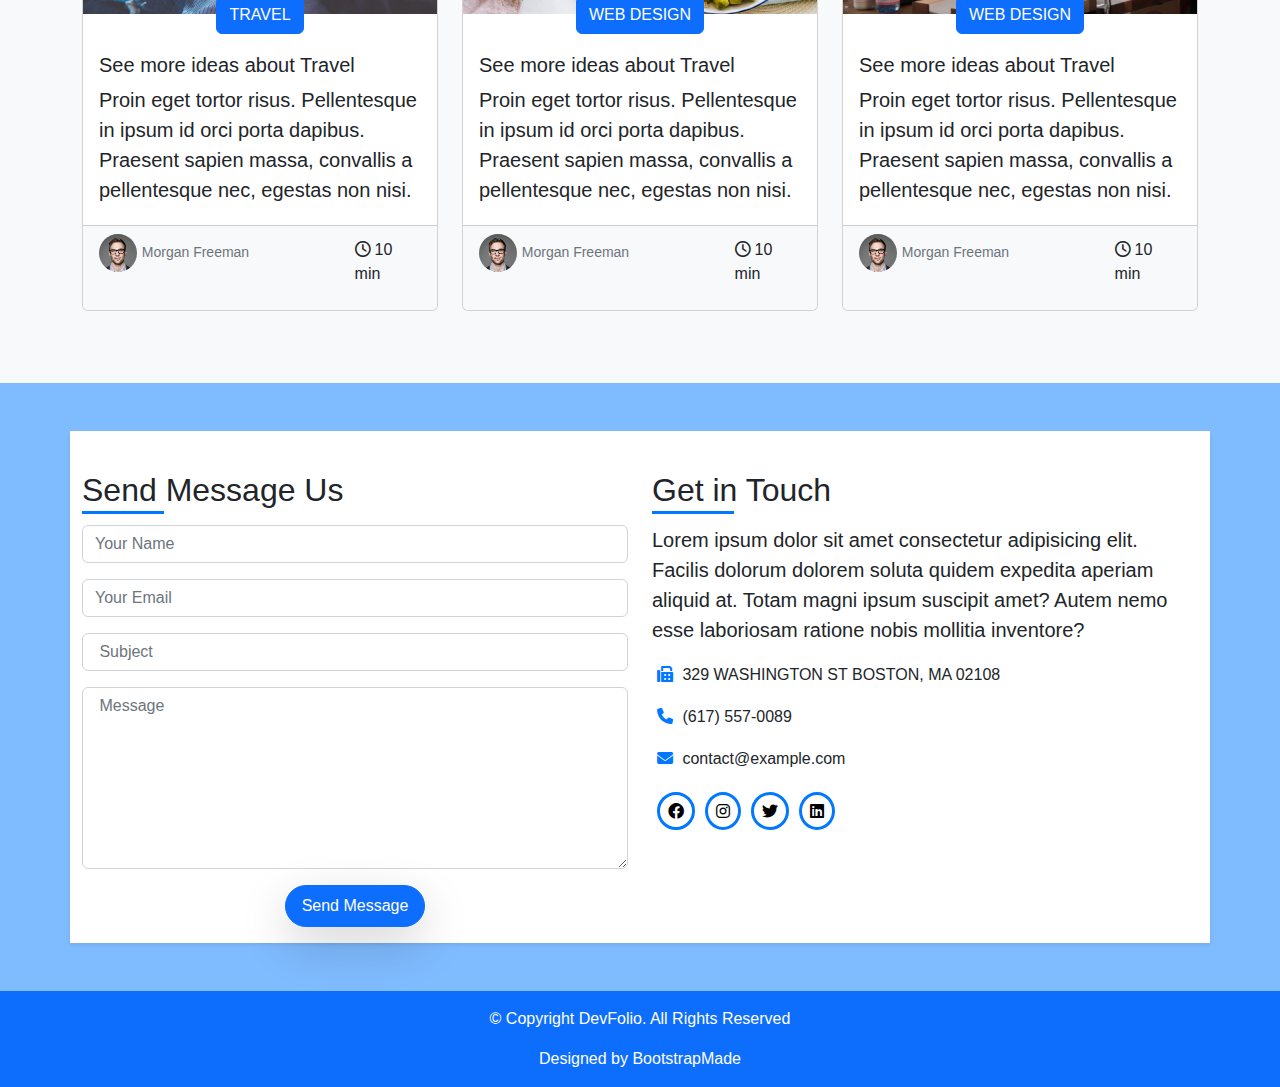
==== commit a3829b1d: "sec commit" ====
--- a/index.html
+++ b/index.html
@@ -41,14 +41,14 @@
                               DROP DOWN
                           </a>
                           <ul class="dropdown-menu">
-                              <li><a class="dropdown-item " href="#"> Drop Down 1</a></li>
-                              <a class="nav-link dropdown-toggle  " href="#" role="button" data-bs-toggle="dropdown"
+                              <li><a class="dropdown-item " href="./html-4/index.html">my portfolio</a></li>
+                              <!-- <a class="nav-link dropdown-toggle  " href="#" role="button" data-bs-toggle="dropdown"
                                   aria-expanded="false">
                                   Deep Drop Down
-                              </a>
-                              <li><a class="dropdown-item" href="#"> Drop Down 2</a></li>
-                              <li><a class="dropdown-item" href="#"> Drop Down 3</a></li>
-                              <li><a class="dropdown-item" href="#"> Drop Down 4</a></li>
+                              </a> -->
+                              <li><a class="dropdown-item" href="./html-3/index.html">page 1</a></li>
+                              <li><a class="dropdown-item" href="./html-2/index.html">Web Developer</a></li>
+                              <li><a class="dropdown-item" href="./html-1/index.html"> Sign up</a></li>
                           </ul>
                       </li>
                       <li class="nav-item">
@@ -376,8 +376,8 @@
             </div>
             <!-- end WORK -->
             <!-- start BLOG -->
-            <section id="BLOG" class="BLOG bg-light pb-5">
-              <div class="address text-center pb-5">
+            <section id="BLOG" class="BLOG bg-light pb-5 mt-4">
+              <div class="address text-center pb-3">
                   <h2 class=" fa-3x   ">BLOG</h2>
                   <p class="sr-border lead   pb-3 ">Lorem ipsum, dolor sit amet consectetur adipisicing elit.</p>
               </div>
--- a/css/style.css
+++ b/css/style.css
@@ -23,11 +23,11 @@
   position: relative;
 }
 
-.navbar ul .active {
+/* .navbar ul .active {
   position: relative;
-}
-
-.navbar ul .active::after {
+} */
+
+/* .navbar ul .active::after {
   content: "";
   position: absolute;
   width: 75%;
@@ -35,7 +35,7 @@
   top: 90%;
   left: 10px;
   background-color: white;
-}
+} */
 
 .navbar ul li a::before {
   content: "";
